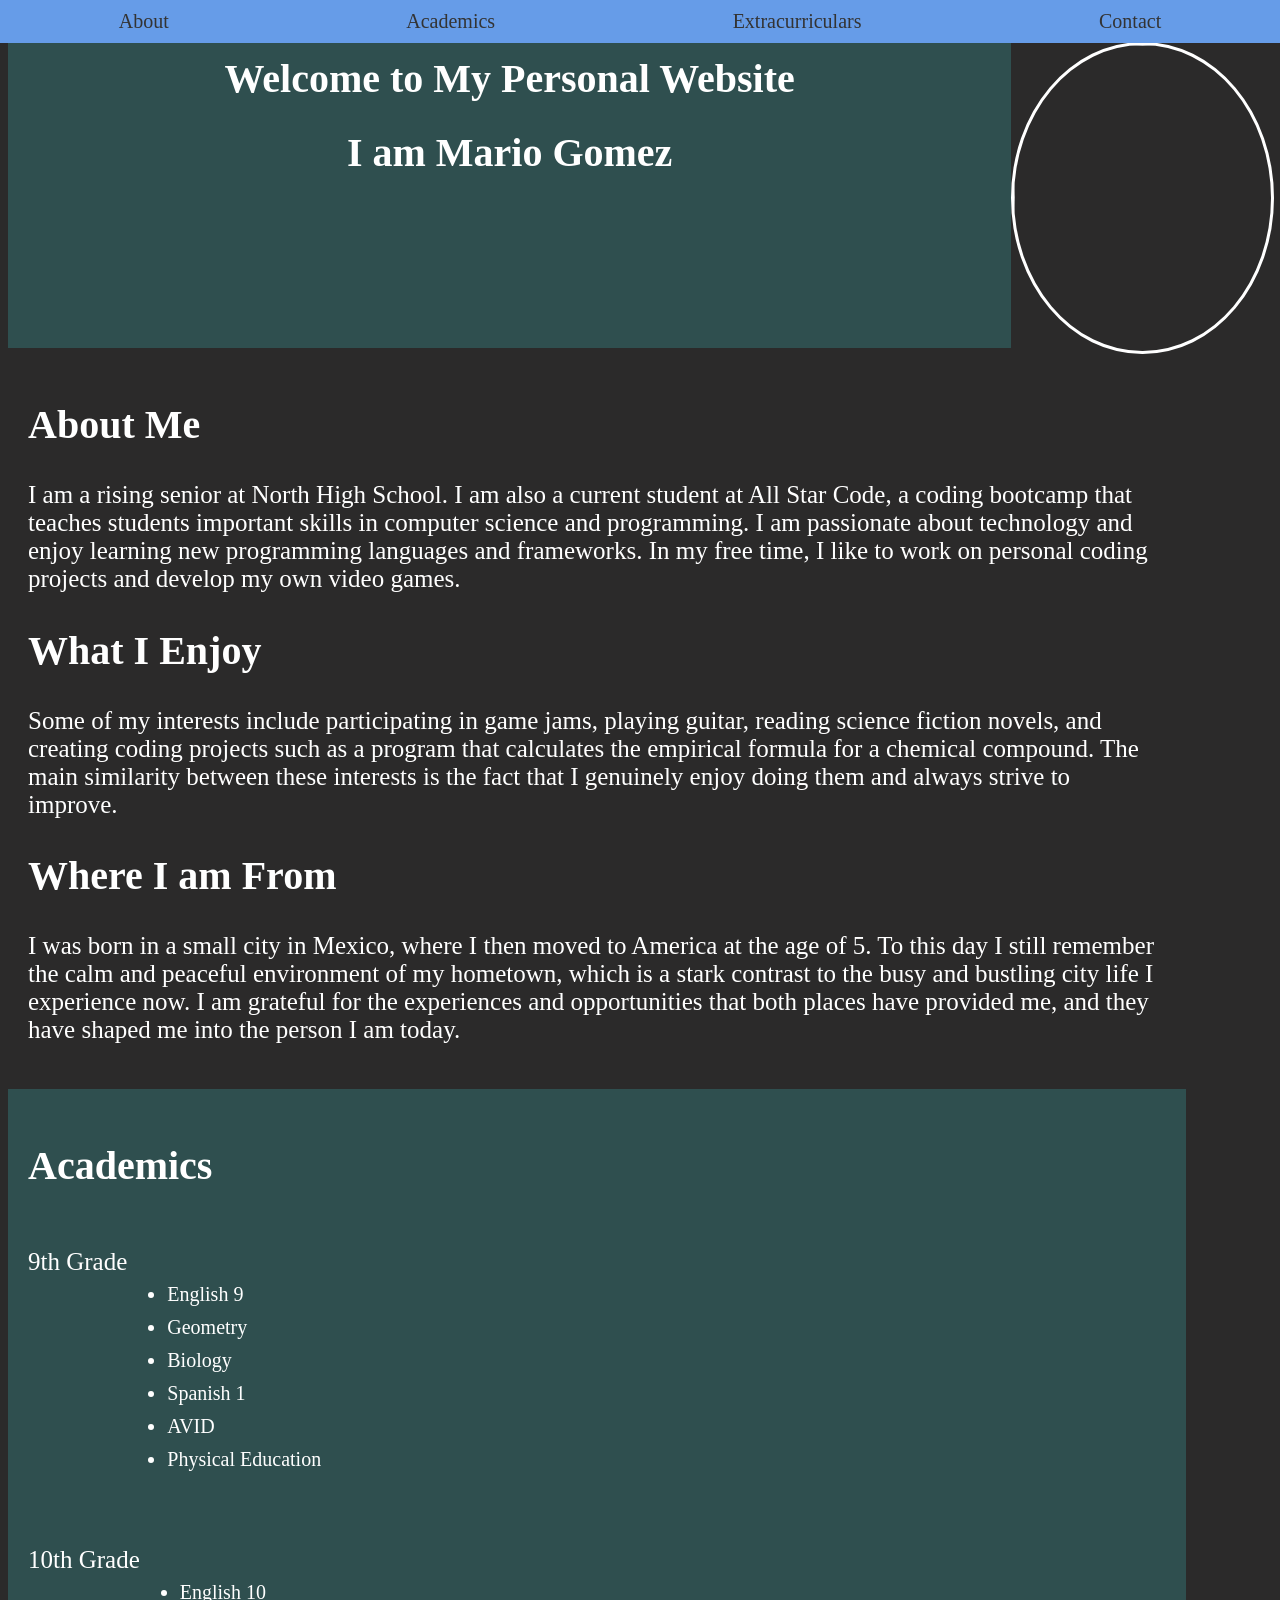
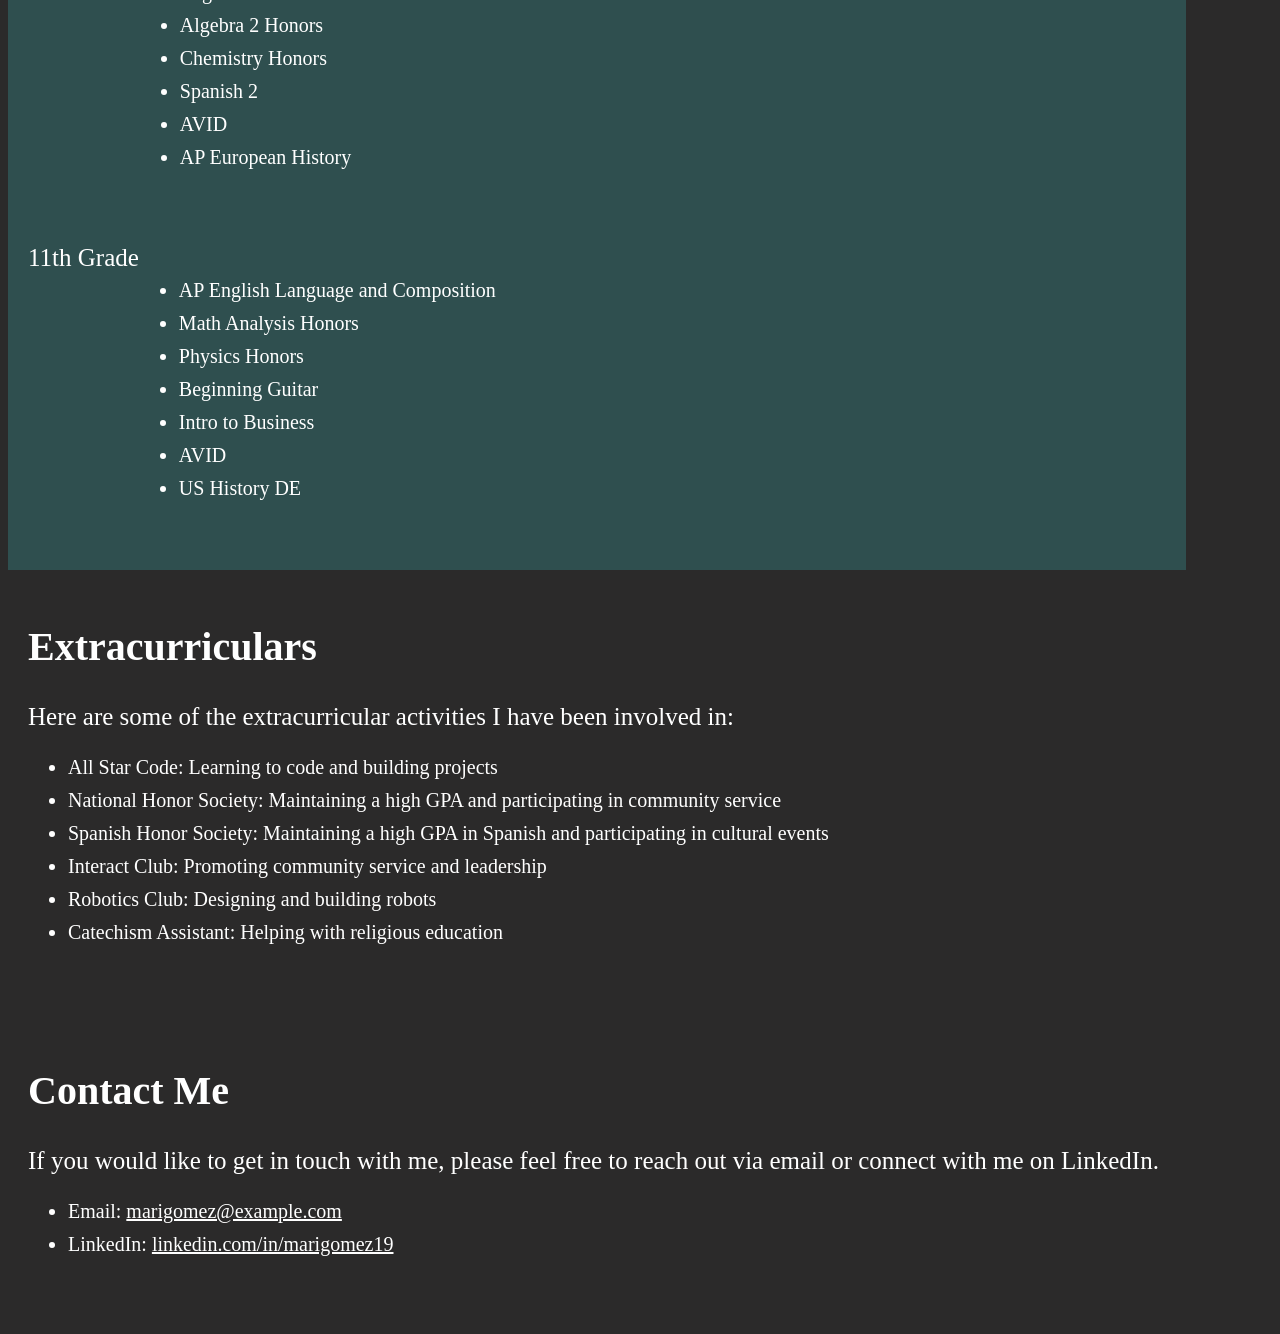
==== index.html @ 76ae173d "first commit" ====
<!DOCTYPE html>
<html lang="en">
<head>
    <meta charset="UTF-8">
    <meta name="viewport" content="width=device-width, initial-scale=1.0">
    <title>Personal Website</title>
    <link rel="stylesheet" href="style.css">
</head>
<body>
    <div class="nav">
        <a href="#about">About</a>
        <a href="#academics">Academics</a>
        <a href="#extracurriculars">Extracurriculars</a>
        <a href="#contact">Contact</a>
    </div>

    <div class="main_section">
        <div class="intro">    
            <h1>Welcome to My Personal Website</h1>
            <h1>I am Mario Gomez</h1>
        </div>
        <div class="photo">
            <img src="images/photo.jpg">
        </div>
    </div>

    <div class="about" id="about">
        <h2>About Me</h2>
        <p>I am a rising senior at North High School. I am also a current student 
            at All Star Code, a coding bootcamp that teaches students important skills 
            in computer science and programming. I am passionate about technology and enjoy 
            learning new programming languages and frameworks. In my free time, I like to 
            work on personal coding projects and develop my own video games.
        </p>

        <h2>What I Enjoy</h2>
        <p>Some of my interests include participating in game jams, playing guitar, 
            reading science fiction novels, and creating coding projects such as a program 
            that calculates the empirical formula for a chemical compound. The main similarity 
            between these interests is the fact that I genuinely enjoy doing them and always strive to improve.
        </p>

        <h2>Where I am From</h2>
        <p>I was born in a small city in Mexico, where I then moved to America at the age of 5.
            To this day I still remember the calm and peaceful environment of my hometown, which is 
            a stark contrast to the busy and bustling city life I experience now. I am grateful for the 
            experiences and opportunities that both places have provided me, and they have shaped me into 
            the person I am today. 
        </p>
    </div>
    
    <div class="academics" id="academics">
        <div><h2>Academics</h2></div>
        <div class="grade_container">
            <p>9th Grade</p>
            <ul class="grades">
                <li>English 9</li>
                <li>Geometry</li>
                <li>Biology</li>
                <li>Spanish 1</li>
                <li>AVID</li>
                <li>Physical Education</li>
            </ul>
        </div>
        
        <div class="grade_container">
            <p>10th Grade</p>
            <ul class="grades">
                <li>English 10</li>
                <li>Algebra 2 Honors</li>
                <li>Chemistry Honors</li>
                <li>Spanish 2</li>
                <li>AVID</li>
                <li>AP European History</li>
            </ul>
        </div>

        <div class="grade_container">
            <p>11th Grade</p>
            <ul class="grades">
                <li>AP English Language and Composition</li>
                <li>Math Analysis Honors</li>
                <li>Physics Honors</li>
                <li>Beginning Guitar</li>
                <li>Intro to Business</li>
                <li>AVID</li>
                <li>US History DE</li>
            </ul>
        </div>
    </div>

    <div class="extracurriculars" id="extracurriculars">
        <h2>Extracurriculars</h2>
        <p>Here are some of the extracurricular activities I have been involved in:</p>
        <ul>
            <li>All Star Code: Learning to code and building projects</li>
            <li>National Honor Society: Maintaining a high GPA and participating in community service</li>
            <li>Spanish Honor Society: Maintaining a high GPA in Spanish and participating in cultural events</li>
            <li>Interact Club: Promoting community service and leadership</li>
            <li>Robotics Club: Designing and building robots</li>
            <li>Catechism Assistant: Helping with religious education</li>
        </ul>
    </div>
    
    <div class="contact" id="contact">
        <h2>Contact Me</h2>
        <p>If you would like to get in touch with me, please feel free to reach out via email or connect with me on LinkedIn.</p>
        <ul>
            <li>Email: <a href="#">marigomez@example.com</a></li>
            <li>LinkedIn: <a href="https://www.linkedin.com/in/mariogomez19" target="_blank">linkedin.com/in/marigomez19</a></li>
        </ul>
    </div>
</body>
</html>
---- style.css ----
html {
    scroll-behavior: smooth;
}

.nav {
    background-color: rgb(102, 156, 232);
    display: flex;
    justify-content: space-around;
    position: fixed;
    width: 100%;
    top: 0;
    left: 0;
    z-index: 1000;
}

.nav a {
    text-decoration: none;
    color: #333;
    padding: 10px 15px;
    transition: width 10px;
    font-size: 20px;
}

.nav a:hover {
    color: #007BFF;
    background-color: #f0f0f0;
    border-radius: 5px;
}

body {
    background-color: rgb(43, 42, 42);
}

.intro {
    display: box;
    padding: 20px;
    background-color: darkslategray;
    width: 80%;
    height: 300px;
    text-align: center;
}

.photo {
    margin-top: 34px;
    width: 20%;
    height: 45px;
    border-radius: 50%;
    margin-right: 20px;
}

h1 {
    color: white;
    font-size: 2.5em;
    margin-bottom: 10px;
}

img {
    width: 106.5%;
    height: 680%;
    border-radius: 50%;
    border: 3px solid white;
}

.main_section {
    display: flex;
}

.academics {
    background-color: darkslategray;
}

.about, .academics, .extracurriculars, .contact {
    width: 90%;
    padding: 20px;
    color: white;
}

.grades {
    padding-top: 40px;
}

h2 {
    font-size: 40px;
}

p {
    font-size: 25px;
}

ul {
    font-size: 20px;
    padding-bottom: 20px;
}

li {
    padding-bottom: 10px;
}
a {
    color: white;
}

.grade_container {
    display: flex;
}
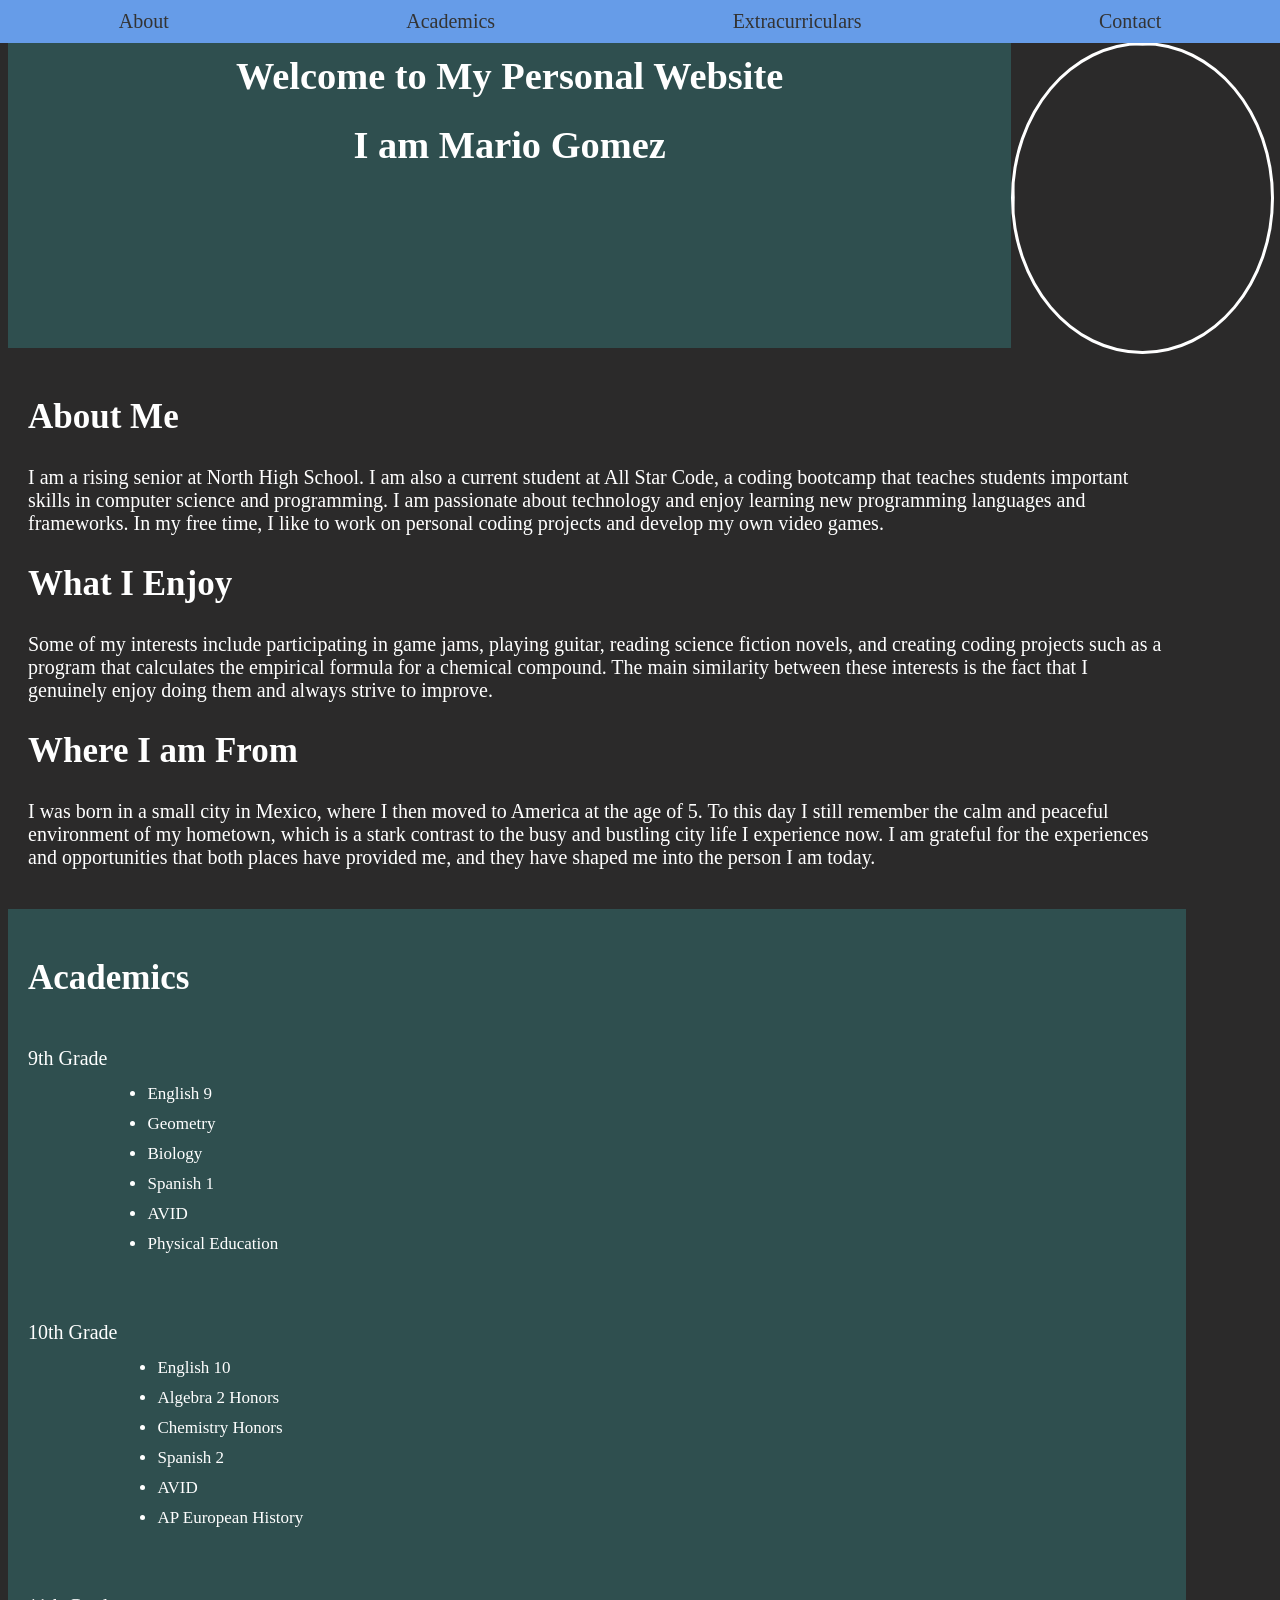
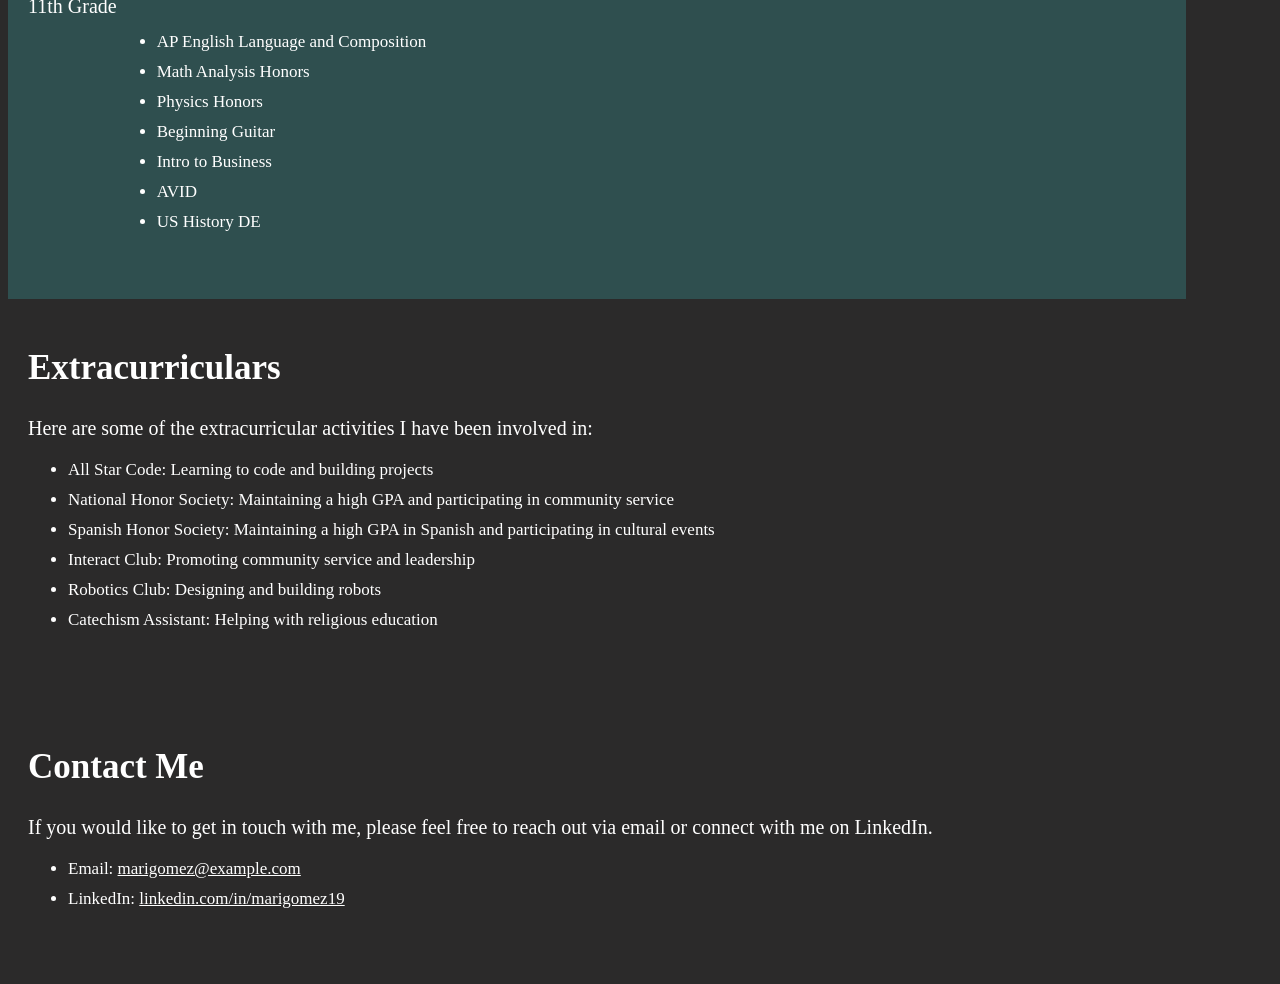
==== commit 1dc7b823: "small change" ====
--- a/index.html
+++ b/index.html
@@ -20,7 +20,7 @@
             <h1>I am Mario Gomez</h1>
         </div>
         <div class="photo">
-            <img src="images/photo.jpg">
+            <img src="photo.jpg">
         </div>
     </div>
 
--- a/style.css
+++ b/style.css
@@ -50,7 +50,7 @@
 
 h1 {
     color: white;
-    font-size: 2.5em;
+    font-size: 2.4em;
     margin-bottom: 10px;
 }
 
@@ -80,15 +80,15 @@
 }
 
 h2 {
-    font-size: 40px;
+    font-size: 35px;
 }
 
 p {
-    font-size: 25px;
+    font-size: 20px;
 }
 
 ul {
-    font-size: 20px;
+    font-size: 17px;
     padding-bottom: 20px;
 }
 
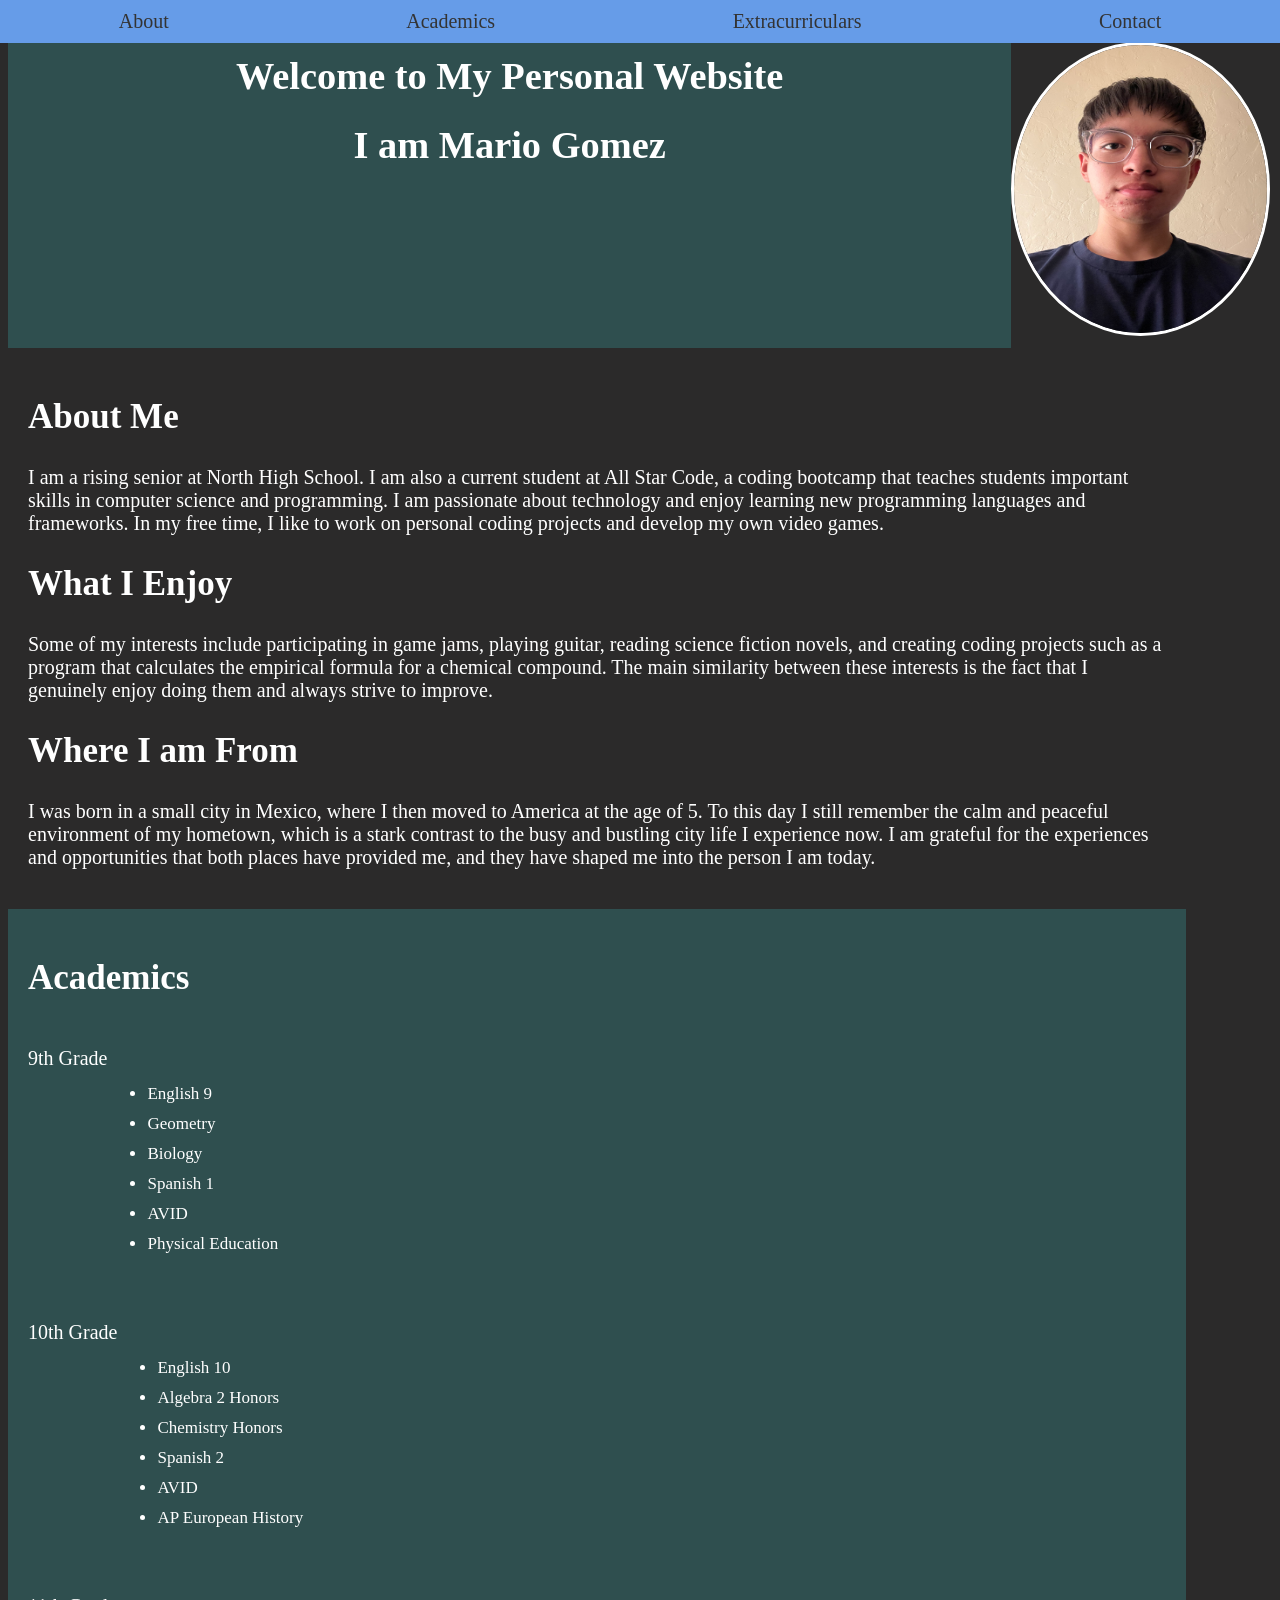
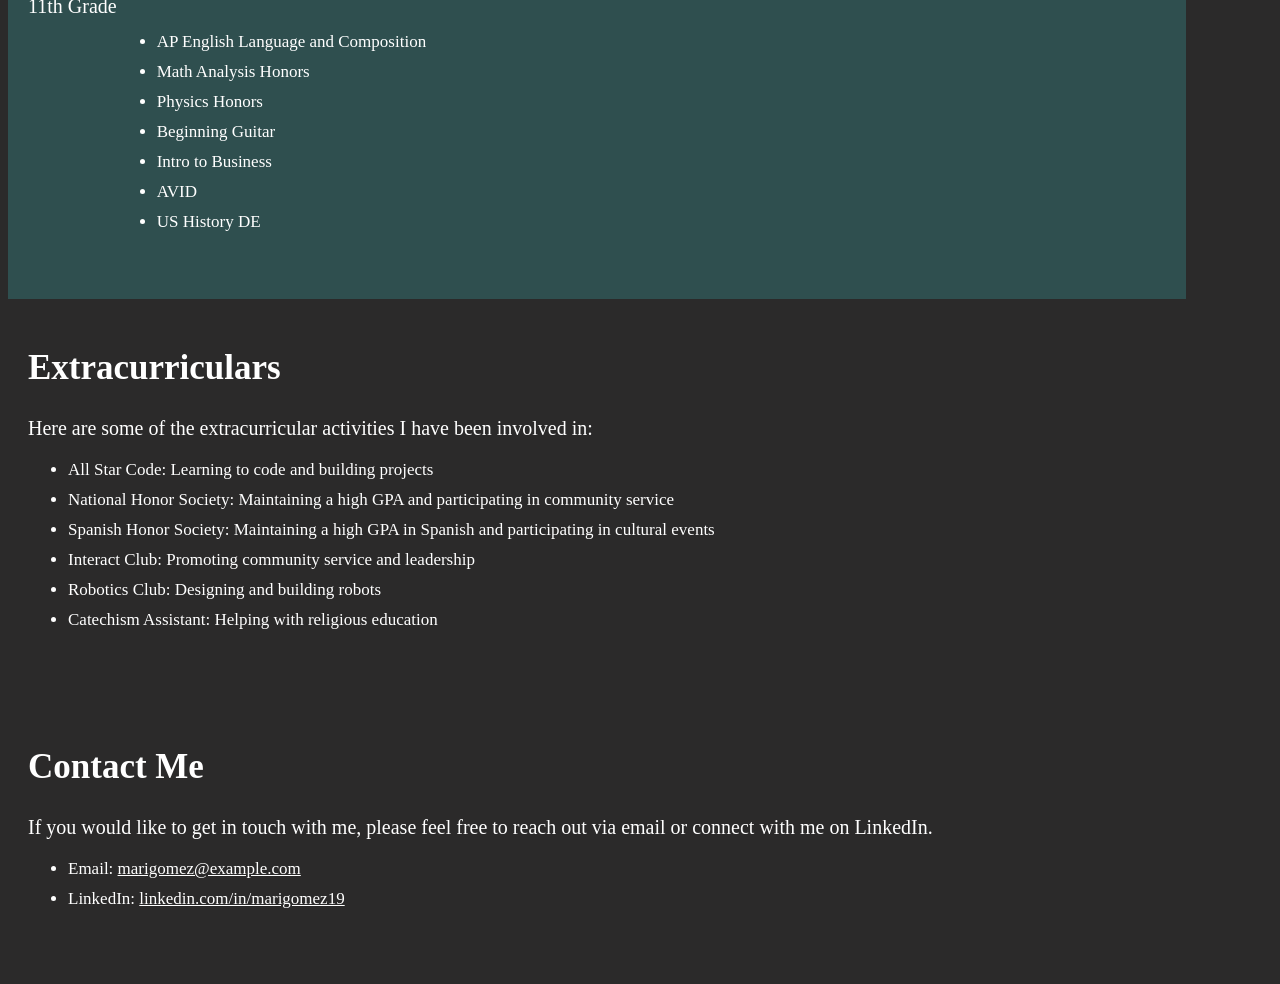
==== commit 0fc4295a: "small change" ====
--- a/index.html
+++ b/index.html
@@ -20,7 +20,7 @@
             <h1>I am Mario Gomez</h1>
         </div>
         <div class="photo">
-            <img src="photo.jpg">
+            <img src="photo.JPG">
         </div>
     </div>
 
--- a/style.css
+++ b/style.css
@@ -55,8 +55,8 @@
 }
 
 img {
-    width: 106.5%;
-    height: 680%;
+    width: 105%;
+    height: 640%;
     border-radius: 50%;
     border: 3px solid white;
 }
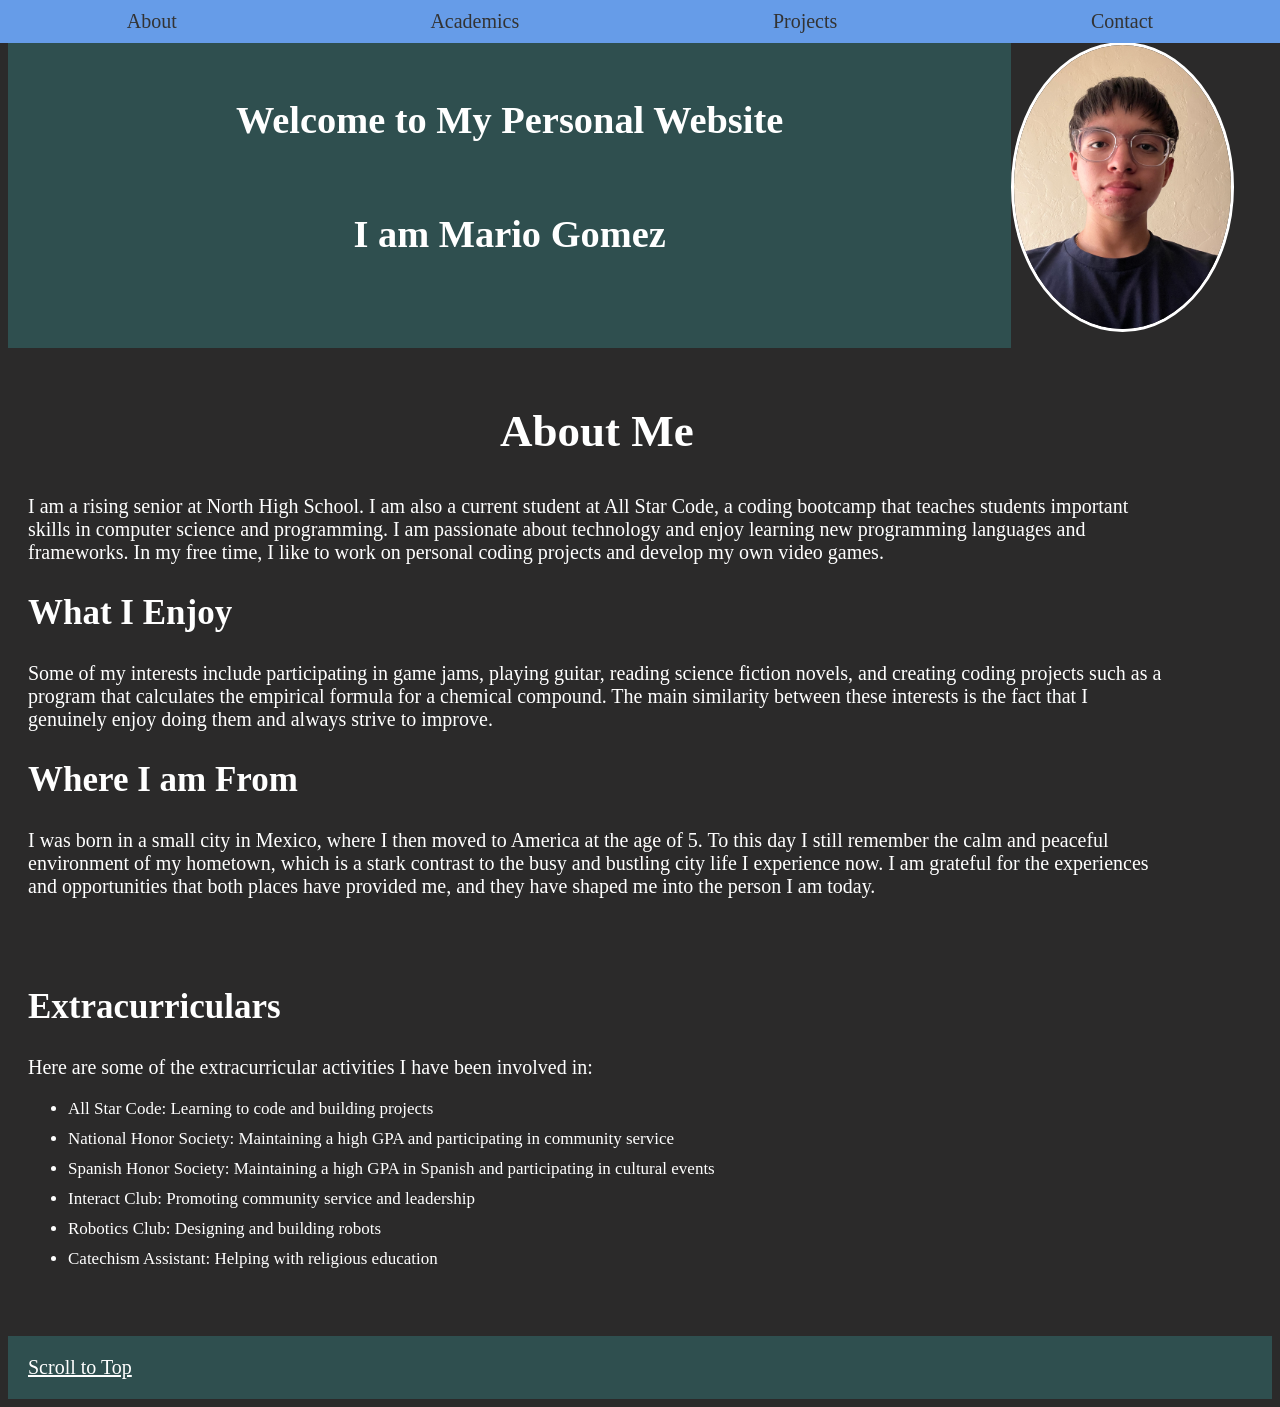
==== commit 0217397d: "updated website" ====
--- a/index.html
+++ b/index.html
@@ -9,9 +9,9 @@
 <body>
     <div class="nav">
         <a href="#about">About</a>
-        <a href="#academics">Academics</a>
-        <a href="#extracurriculars">Extracurriculars</a>
-        <a href="#contact">Contact</a>
+        <a href="pages/academics.html">Academics</a>
+        <a href="pages/projects.html">Projects</a>
+        <a href="pages/contact.html">Contact</a>
     </div>
 
     <div class="main_section">
@@ -20,12 +20,12 @@
             <h1>I am Mario Gomez</h1>
         </div>
         <div class="photo">
-            <img src="photo.JPG">
+            <img src="./photo/photo.JPG">
         </div>
     </div>
 
     <div class="about" id="about">
-        <h2>About Me</h2>
+        <h2 class="section_title">About Me</h2>
         <p>I am a rising senior at North High School. I am also a current student 
             at All Star Code, a coding bootcamp that teaches students important skills 
             in computer science and programming. I am passionate about technology and enjoy 
@@ -48,46 +48,6 @@
             the person I am today. 
         </p>
     </div>
-    
-    <div class="academics" id="academics">
-        <div><h2>Academics</h2></div>
-        <div class="grade_container">
-            <p>9th Grade</p>
-            <ul class="grades">
-                <li>English 9</li>
-                <li>Geometry</li>
-                <li>Biology</li>
-                <li>Spanish 1</li>
-                <li>AVID</li>
-                <li>Physical Education</li>
-            </ul>
-        </div>
-        
-        <div class="grade_container">
-            <p>10th Grade</p>
-            <ul class="grades">
-                <li>English 10</li>
-                <li>Algebra 2 Honors</li>
-                <li>Chemistry Honors</li>
-                <li>Spanish 2</li>
-                <li>AVID</li>
-                <li>AP European History</li>
-            </ul>
-        </div>
-
-        <div class="grade_container">
-            <p>11th Grade</p>
-            <ul class="grades">
-                <li>AP English Language and Composition</li>
-                <li>Math Analysis Honors</li>
-                <li>Physics Honors</li>
-                <li>Beginning Guitar</li>
-                <li>Intro to Business</li>
-                <li>AVID</li>
-                <li>US History DE</li>
-            </ul>
-        </div>
-    </div>
 
     <div class="extracurriculars" id="extracurriculars">
         <h2>Extracurriculars</h2>
@@ -101,14 +61,9 @@
             <li>Catechism Assistant: Helping with religious education</li>
         </ul>
     </div>
-    
-    <div class="contact" id="contact">
-        <h2>Contact Me</h2>
-        <p>If you would like to get in touch with me, please feel free to reach out via email or connect with me on LinkedIn.</p>
-        <ul>
-            <li>Email: <a href="#">marigomez@example.com</a></li>
-            <li>LinkedIn: <a href="https://www.linkedin.com/in/mariogomez19" target="_blank">linkedin.com/in/marigomez19</a></li>
-        </ul>
-    </div>
+<footer>
+    <a href="#top">Scroll to Top</a>
+</footer>
 </body>
+<script src="script.js"></script>
 </html>
--- a/style.css
+++ b/style.css
@@ -51,12 +51,13 @@
 h1 {
     color: white;
     font-size: 2.4em;
-    margin-bottom: 10px;
+    margin-bottom: 70px;
+    margin-top: 70px;
 }
 
 img {
-    width: 105%;
-    height: 640%;
+    width: 90%;
+    height: 630%;
     border-radius: 50%;
     border: 3px solid white;
 }
@@ -66,7 +67,7 @@
 }
 
 .academics {
-    background-color: darkslategray;
+    background-color: rgb(43, 42, 42);
 }
 
 .about, .academics, .extracurriculars, .contact {
@@ -85,11 +86,19 @@
 
 p {
     font-size: 20px;
+    color: white;
+}
+
+h3 {
+    color: white;
+    font-size: 25px;
+    margin-top: 20px;
 }
 
 ul {
     font-size: 17px;
     padding-bottom: 20px;
+    color: white;
 }
 
 li {
@@ -103,3 +112,50 @@
     display: flex;
 }
 
+.section_title {
+    font-size: 45px;
+    text-align: center;
+    color: white;
+}
+
+footer {
+    font-size: 20px;
+    background-color: darkslategray;
+    padding: 20px;
+}
+
+#project_ex {
+    font-size: 23px;
+    text-align: center;
+    color: white;
+}
+
+.project_cards {
+    display: flex;
+    justify-content: space-around;
+    background-color: rgb(43, 42, 42);
+    margin-bottom: 20px;
+}
+
+.card_text {
+    color: white;
+    padding: 20px;
+    width: 27%;
+    border-radius: 5px;
+    background-color: darkslategray;
+    flex-direction: column;
+    justify-content: flex-start;
+}
+
+.project_button {
+    background-color: rgb(43, 42, 42);
+    color: white;
+    border: 2px solid white;
+    cursor: pointer;
+    padding: 5px 10px;
+    margin-bottom: 20px;
+    display: block;
+    margin-left: 35%;
+    margin-right: auto;
+    visibility: hidden;
+}
